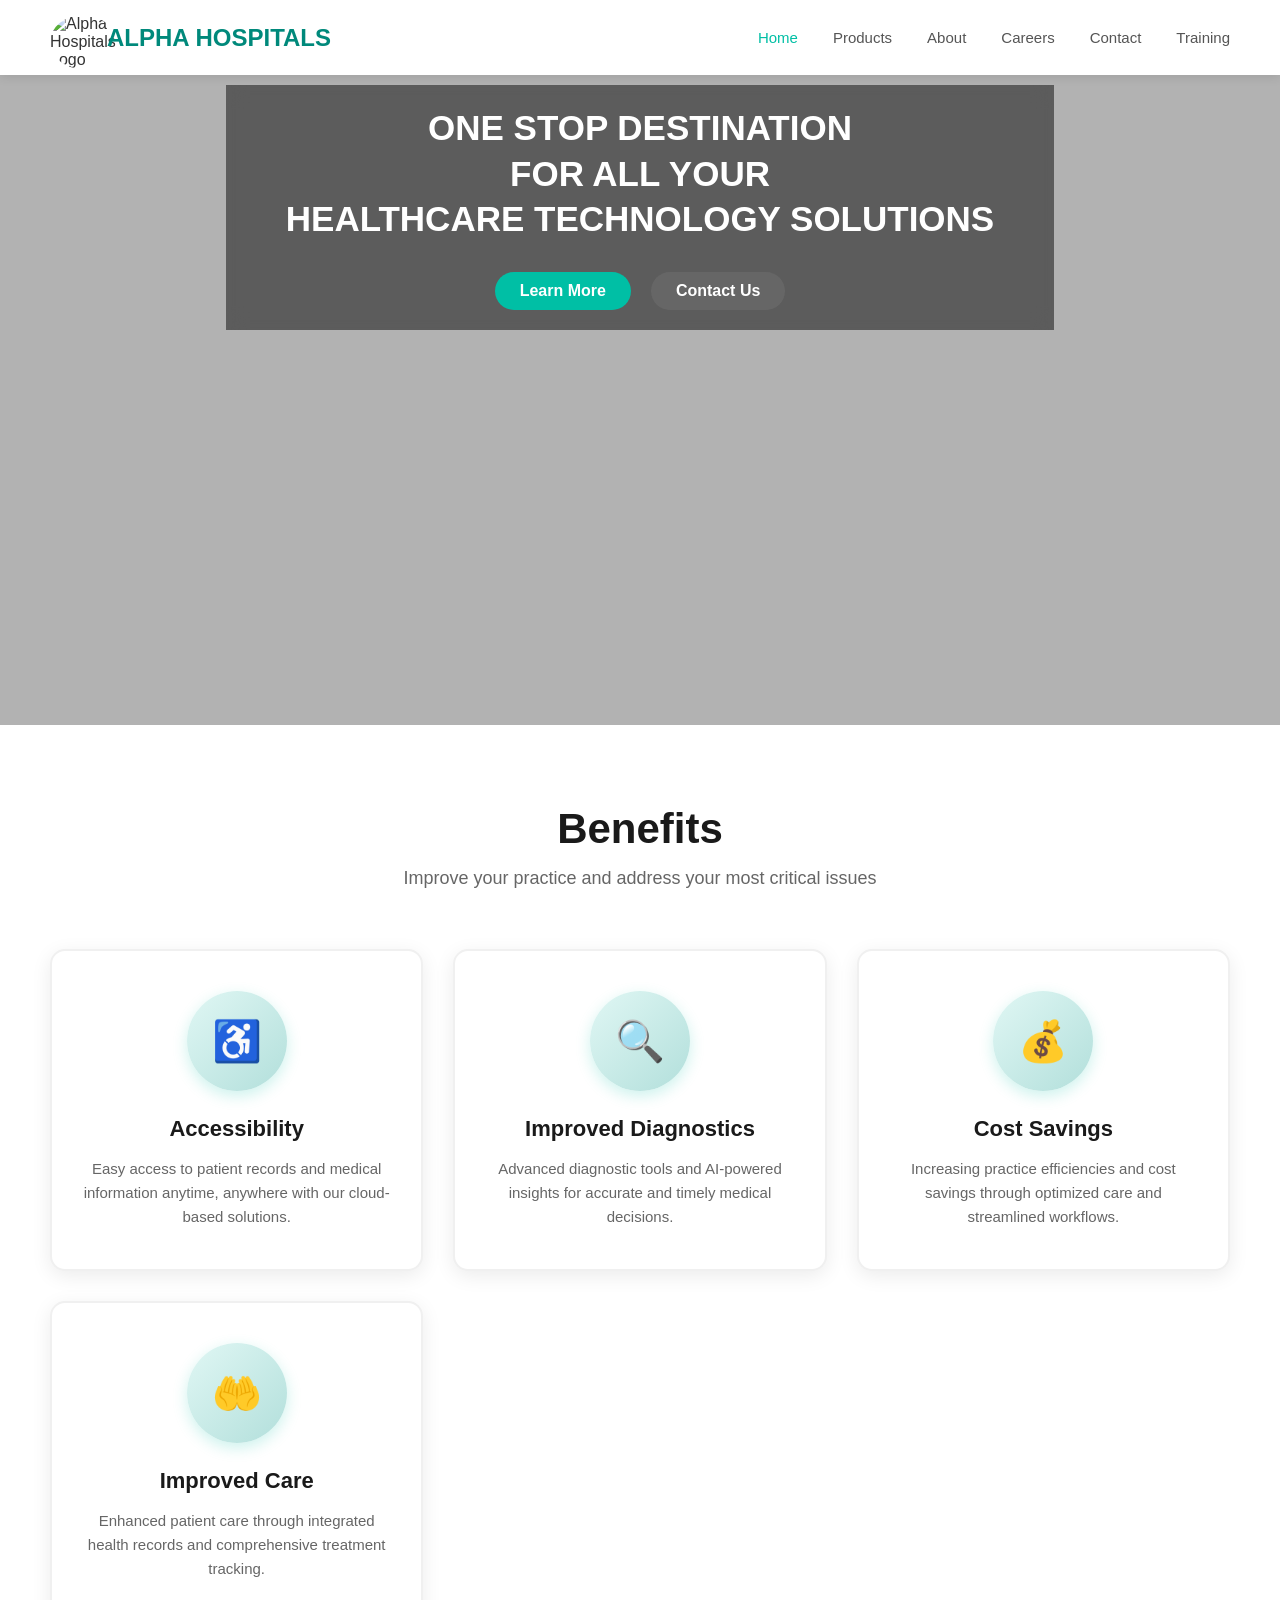
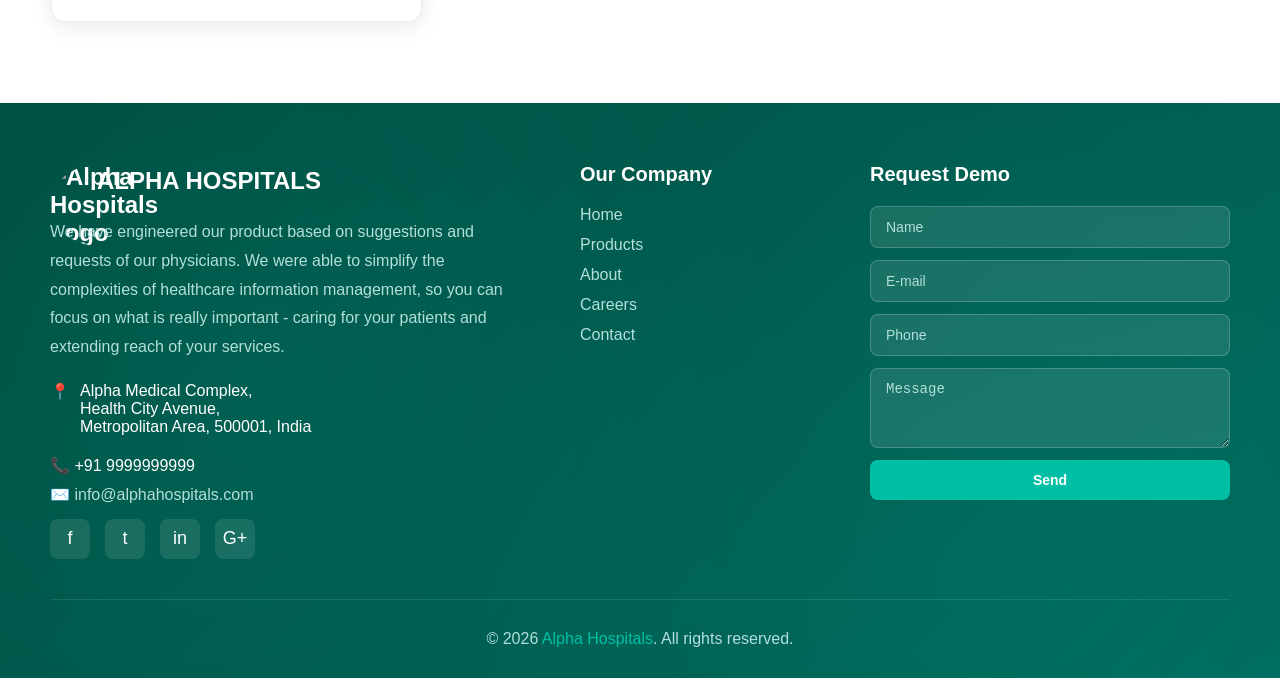
==== alpha/index.html @ a4932c6a "Alpha Application" ====
<!DOCTYPE html>
<html lang="en">
<head>
    <meta charset="UTF-8">
    <meta name="viewport" content="width=device-width, initial-scale=1.0">
    <title>Alpha Hospitals</title>
    <link rel="stylesheet" href="./style.css">
</head>

<body>
    <!-- Navigation -->
    <nav class="navbar">
        <div class="logo">
            <div class="logo-icon">
                <img src="https://cdn-icons-png.flaticon.com/256/17162/17162297.png" alt="Alpha Hospitals Logo">
            </div>
            <span class="logo-text">ALPHA HOSPITALS</span>
        </div>
        <ul class="nav-links">
            <li><a href="#home" class="active">Home</a></li>
            <li><a href="#products">Products</a></li>
            <li><a href="#about">About</a></li>
            <li><a href="#careers">Careers</a></li>
            <li><a href="#contact">Contact</a></li>
            <li><a href="#training">Training</a></li>
        </ul>
    </nav>

    <!-- Hero Section with Background Image -->
    <section class="hero-section" id="home">
        <div class="hero-content">
            <div class="hero-text">
                <div class="hero-overlay">
                    <h1>ONE STOP DESTINATION<br>FOR ALL YOUR<br>HEALTHCARE TECHNOLOGY SOLUTIONS</h1>
                    <div class="hero-buttons">
                        <a href="#about" class="btn btn-primary">Learn More</a>
                        <a href="#contact" class="btn btn-secondary">Contact Us</a>
                    </div>
                </div>
            </div>
        </div>
    </section>

    <!-- Benefits Section -->
    <section class="benefits-section" id="products">
        <h2 class="section-title">Benefits</h2>
        <p class="section-subtitle">Improve your practice and address your most critical issues</p>
        
        <div class="benefits-grid">
            <div class="benefit-card">
                <div class="benefit-icon">♿</div>
                <h3 class="benefit-title">Accessibility</h3>
                <p class="benefit-description">Easy access to patient records and medical information anytime, anywhere with our cloud-based solutions.</p>
            </div>

            <div class="benefit-card">
                <div class="benefit-icon">🔍</div>
                <h3 class="benefit-title">Improved Diagnostics</h3>
                <p class="benefit-description">Advanced diagnostic tools and AI-powered insights for accurate and timely medical decisions.</p>
            </div>

            <div class="benefit-card">
                <div class="benefit-icon">💰</div>
                <h3 class="benefit-title">Cost Savings</h3>
                <p class="benefit-description">Increasing practice efficiencies and cost savings through optimized care and streamlined workflows.</p>
            </div>

            <div class="benefit-card">
                <div class="benefit-icon">🤲</div>
                <h3 class="benefit-title">Improved Care</h3>
                <p class="benefit-description">Enhanced patient care through integrated health records and comprehensive treatment tracking.</p>
            </div>
        </div>
    </section>

    <!-- Footer -->
    <footer class="footer" id="contact">
        <div class="footer-content">
            <div class="footer-about">
                <h3>
                    <div class="footer-logo-icon">
                        <img src="https://cdn-icons-png.flaticon.com/256/17162/17162297.png" alt="Alpha Hospitals Logo">
                    </div>
                    ALPHA HOSPITALS
                </h3>
                <p>We have engineered our product based on suggestions and requests of our physicians. We were able to simplify the complexities of healthcare information management, so you can focus on what is really important - caring for your patients and extending reach of your services.</p>
                
                <div class="footer-address">
                    <div>
                        <span>📍</span>
                        <div>
                            Alpha Medical Complex,<br>
                            Health City Avenue,<br>
                            Metropolitan Area, 500001, India
                        </div>
                    </div>
                </div>
                
                <div class="footer-contact">
                    <div>📞 +91 9999999999</div>
                    <div>✉️ <a href="mailto:info@alphahospitals.com">info@alphahospitals.com</a></div>
                </div>

                <div class="social-links">
                    <a href="#" class="social-icon">f</a>
                    <a href="#" class="social-icon">t</a>
                    <a href="#" class="social-icon">in</a>
                    <a href="#" class="social-icon">G+</a>
                </div>
            </div>

            <div class="footer-links">
                <h4>Our Company</h4>
                <ul>
                    <li><a href="#home">Home</a></li>
                    <li><a href="#products">Products</a></li>
                    <li><a href="#about">About</a></li>
                    <li><a href="#careers">Careers</a></li>
                    <li><a href="#contact">Contact</a></li>
                </ul>
            </div>

            <div class="footer-demo">
                <h4>Request Demo</h4>
                <form class="footer-form">
                    <input type="text" placeholder="Name" required>
                    <input type="email" placeholder="E-mail" required>
                    <input type="tel" placeholder="Phone" required>
                    <textarea placeholder="Message"></textarea>
                    <button type="submit">Send </button>
                </form>
            </div>
        </div>

        <div class="footer-bottom">
            <p>© 2026 <a href="#">Alpha Hospitals</a>. All rights reserved.</p>
        </div>
    </footer>
</body>


</html>
---- alpha/style.css ----
* {
            margin: 0;
            padding: 0;
            box-sizing: border-box;
        }

        body {
            font-family: 'Segoe UI', Tahoma, Geneva, Verdana, sans-serif;
            color: #333;
            overflow-x: hidden;
        }

        /* Navigation Bar */
        .navbar {
            background: white;
            padding: 15px 50px;
            box-shadow: 0 2px 10px rgba(0,0,0,0.1);
            position: fixed;
            width: 100%;
            top: 0;
            z-index: 1000;
            display: flex;
            justify-content: space-between;
            align-items: center;
        }

        .logo {
            display: flex;
            align-items: center;
            gap: 12px;
        }

        .logo-icon {
            width: 45px;
            height: 45px;
            border-radius: 50%;
        }
        
        .logo-icon img {
            width: 100%;
            height: 100%;
            object-fit: cover;
            border-radius: 50%;
        }

        .logo-text {
            font-size: 24px;
            font-weight: bold;
            color: #00897b;
        }

        .nav-links {
            display: flex;
            list-style: none;
            gap: 35px;
            align-items: center;
        }

        .nav-links a {
            text-decoration: none;
            color: #555;
            font-weight: 500;
            transition: color 0.3s;
            font-size: 15px;
        }

        .nav-links a:hover,
        .nav-links a.active {
            color: #00bfa5;
        }

        /* Hero Section - WITH BACKGROUND IMAGE */
        .hero-section {
            margin-top: 75px;
            min-height: 650px;
            background-image: url('https://wallpapercave.com/wp/wp3013299.png');
            background-size: cover;
            background-position: center;
            background-repeat: no-repeat;
            background-attachment: fixed;
            display: flex;
            align-items: start;
            justify-content: center; 
            position: relative;
            padding: 10px 50px;
        }

        /* Overlay for better text readability */
        .hero-section::before {
            content: '';
            position: absolute;
            top: 0;
            left: 0;
            right: 0;
            bottom: 0;
            background: rgba(0, 0, 0, 0.3); /* Darker overlay for better readability */
            pointer-events: none;
        }

        .hero-content {
            max-width: 900px;
            width: 100%;
            position: relative;
            z-index: 2;
            display: flex;
            justify-content: center; /* CENTER CONTENT */
            align-items: center;
        }

        .hero-text {
            width: 100%;
            text-align: center; /* CENTER TEXT */
        }

        .hero-overlay {
            background: rgba(77, 77, 77, 0.85);
            backdrop-filter: blur(10px);
            padding: 20px 60px;
            border-radius: 0;
            display: inline-block;
        }

        .hero-text h1 {
            font-size: 35px;
            color: white;
            margin-bottom: 25px;
            line-height: 1.3;
            font-weight: 700;
            text-transform: uppercase;
        }

        .hero-buttons {
            display: flex;
            gap: 20px;
            margin-top: 30px;
            justify-content: center; /* CENTER BUTTONS */
        }

        .btn {
            padding: 10px 25px;
            border: none;
            border-radius: 50px;
            font-size: 16px;
            font-weight: 600;
            cursor: pointer;
            transition: all 0.3s;
            text-decoration: none;
            display: inline-block;
        }

        .btn-primary {
            background: #00bfa5;
            color: white;
        }

        .btn-primary:hover {
            background: #00897b;
            transform: translateY(-2px);
            box-shadow: 0 5px 15px rgba(0,191,165,0.3);
        }

        .btn-secondary {
            background: #666;
            color: white;
        }

        .btn-secondary:hover {
            background: #444;
            transform: translateY(-2px);
        }

        /* Benefits Section */
        .benefits-section {
            padding: 80px 50px;
            background: white;
            text-align: center;
        }

        .section-title {
            font-size: 42px;
            color: #1a1a1a;
            margin-bottom: 15px;
            font-weight: 700;
        }

        .section-subtitle {
            font-size: 18px;
            color: #666;
            margin-bottom: 60px;
        }

        .benefits-grid {
            display: grid;
            grid-template-columns: repeat(auto-fit, minmax(280px, 1fr));
            gap: 30px;
            /* max-width: 1200px; */
            margin: 0 auto;
        }

        .benefit-card {
            background: white;
            padding: 40px 30px;
            border-radius: 15px;
            box-shadow: 0 5px 20px rgba(0,0,0,0.08);
            transition: all 0.3s;
            border: 2px solid #f0f0f0;
        }

        .benefit-card:hover {
            transform: translateY(-10px);
            box-shadow: 0 15px 40px rgba(0,191,165,0.2);
            border-color: #00bfa5;
        }

        .benefit-icon {
            width: 100px;
            height: 100px;
            background: linear-gradient(135deg, #e0f7f4, #b2dfdb);
            border-radius: 50%;
            display: flex;
            align-items: center;
            justify-content: center;
            margin: 0 auto 25px;
            font-size: 40px;
            box-shadow: 0 5px 15px rgba(0,191,165,0.2);
        }

        .benefit-title {
            font-size: 22px;
            color: #1a1a1a;
            margin-bottom: 15px;
            font-weight: 600;
        }

        .benefit-description {
            font-size: 15px;
            color: #666;
            line-height: 1.6;
        }

        /* Footer */
        .footer {
            background: linear-gradient(135deg, #004d40, #00695c);
            color: white;
            padding: 60px 50px 30px;
            position: relative;
            overflow: hidden;
        }

        .footer::before {
            content: '';
            position: absolute;
            top: 0;
            left: 0;
            right: 0;
            bottom: 0;
            background: 
                radial-gradient(circle at 20% 50%, rgba(0,191,165,0.1) 0%, transparent 50%),
                radial-gradient(circle at 80% 80%, rgba(0,191,165,0.1) 0%, transparent 50%);
            pointer-events: none;
        }

        .footer-content {
            display: grid;
            grid-template-columns: 2fr 1fr 1.5fr;
            gap: 50px;
            max-width: 1200px;
            margin: 0 auto 40px;
            position: relative;
            z-index: 1;
        }

        .footer-about h3 {
            font-size: 24px;
            margin-bottom: 20px;
            display: flex;
            align-items: center;
            gap: 12px;
        }

        .footer-logo-icon {
            width: 35px;
            height: 35px;
            border-radius: 50%;
        }
        
        .footer-logo-icon img {
            width: 100%;
            height: 100%;
            object-fit: cover;
            border-radius: 50%;
        }

        .footer-about p {
            line-height: 1.8;
            color: #b2dfdb;
            margin-bottom: 20px;
        }

        .footer-address {
            display: flex;
            flex-direction: column;
            gap: 10px;
            margin-bottom: 20px;
        }

        .footer-address div {
            display: flex;
            align-items: flex-start;
            gap: 10px;
        }

        .footer-contact {
            display: flex;
            flex-direction: column;
            gap: 10px;
        }

        .footer-contact a {
            color: #b2dfdb;
            text-decoration: none;
            transition: color 0.3s;
        }

        .footer-contact a:hover {
            color: white;
        }

        .footer-links h4 {
            font-size: 20px;
            margin-bottom: 20px;
        }

        .footer-links ul {
            list-style: none;
        }

        .footer-links ul li {
            margin-bottom: 12px;
        }

        .footer-links ul li a {
            color: #b2dfdb;
            text-decoration: none;
            transition: color 0.3s;
        }

        .footer-links ul li a:hover {
            color: white;
        }

        .footer-demo h4 {
            font-size: 20px;
            margin-bottom: 20px;
        }

        .footer-form {
            display: flex;
            flex-direction: column;
            gap: 12px;
        }

        .footer-form input,
        .footer-form textarea {
            padding: 12px 15px;
            border: none;
            border-radius: 8px;
            font-size: 14px;
            background: rgba(255,255,255,0.1);
            color: white;
            border: 1px solid rgba(255,255,255,0.2);
        }

        .footer-form input::placeholder,
        .footer-form textarea::placeholder {
            color: #b2dfdb;
        }

        .footer-form textarea {
            resize: vertical;
            min-height: 80px;
        }

        .footer-form button {
            background: #00bfa5;
            color: white;
            border: none;
            padding: 12px 25px;
            border-radius: 8px;
            cursor: pointer;
            font-weight: 600;
            transition: background 0.3s;
            font-size: 14px;
        }

        .footer-form button:hover {
            background: #00897b;
        }

        .social-links {
            display: flex;
            gap: 15px;
            margin-top: 15px;
        }

        .social-icon {
            width: 40px;
            height: 40px;
            background: rgba(255,255,255,0.1);
            border-radius: 8px;
            display: flex;
            align-items: center;
            justify-content: center;
            color: white;
            text-decoration: none;
            transition: all 0.3s;
            font-size: 18px;
        }

        .social-icon:hover {
            background: #00bfa5;
            transform: translateY(-3px);
        }

        .footer-bottom {
            text-align: center;
            padding-top: 30px;
            border-top: 1px solid rgba(255,255,255,0.1);
            color: #b2dfdb;
            position: relative;
            z-index: 1;
        }

        .footer-bottom a {
            color: #00bfa5;
            text-decoration: none;
        }

        /* Responsive */
        @media (max-width: 1024px) {
            .hero-overlay {
                padding: 40px 50px;
            }

            .hero-text h1 {
                font-size: 40px;
            }

            .footer-content {
                grid-template-columns: 1fr;
            }
        }

        @media (max-width: 768px) {
            .navbar {
                padding: 15px 25px;
            }

            .nav-links {
                gap: 20px;
                font-size: 14px;
            }

            .hero-section {
                padding: 40px 25px;
                min-height: 500px;
            }

            .hero-text h1 {
                font-size: 32px;
            }

            .hero-overlay {
                padding: 30px 35px;
            }

            .benefits-grid {
                grid-template-columns: 1fr;
            }
        }

        @media (max-width: 480px) {
            .nav-links {
                flex-wrap: wrap;
                justify-content: center;
                gap: 10px;
            }

            .hero-text h1 {
                font-size: 24px;
            }

            .hero-overlay {
                padding: 25px 30px;
            }

            .hero-buttons {
                flex-direction: column;
            }

            .btn {
                width: 100%;
            }
        }
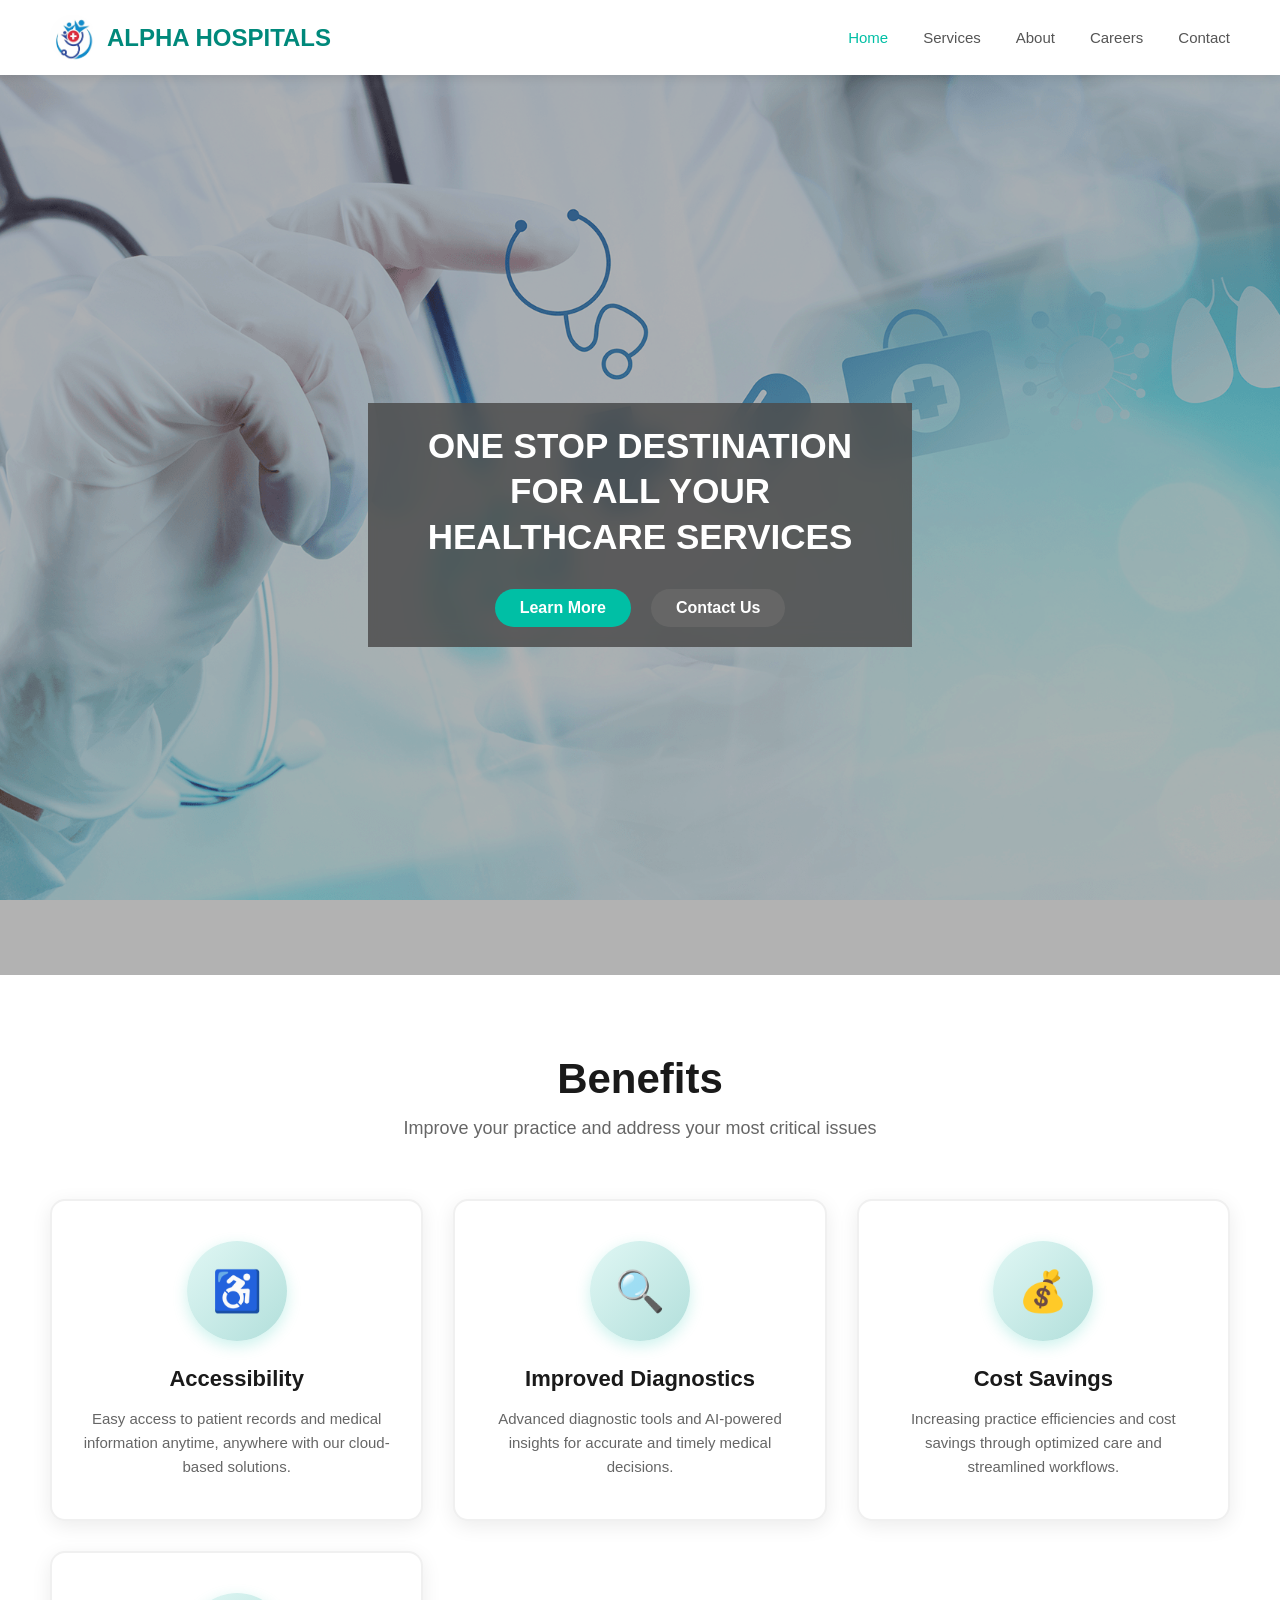
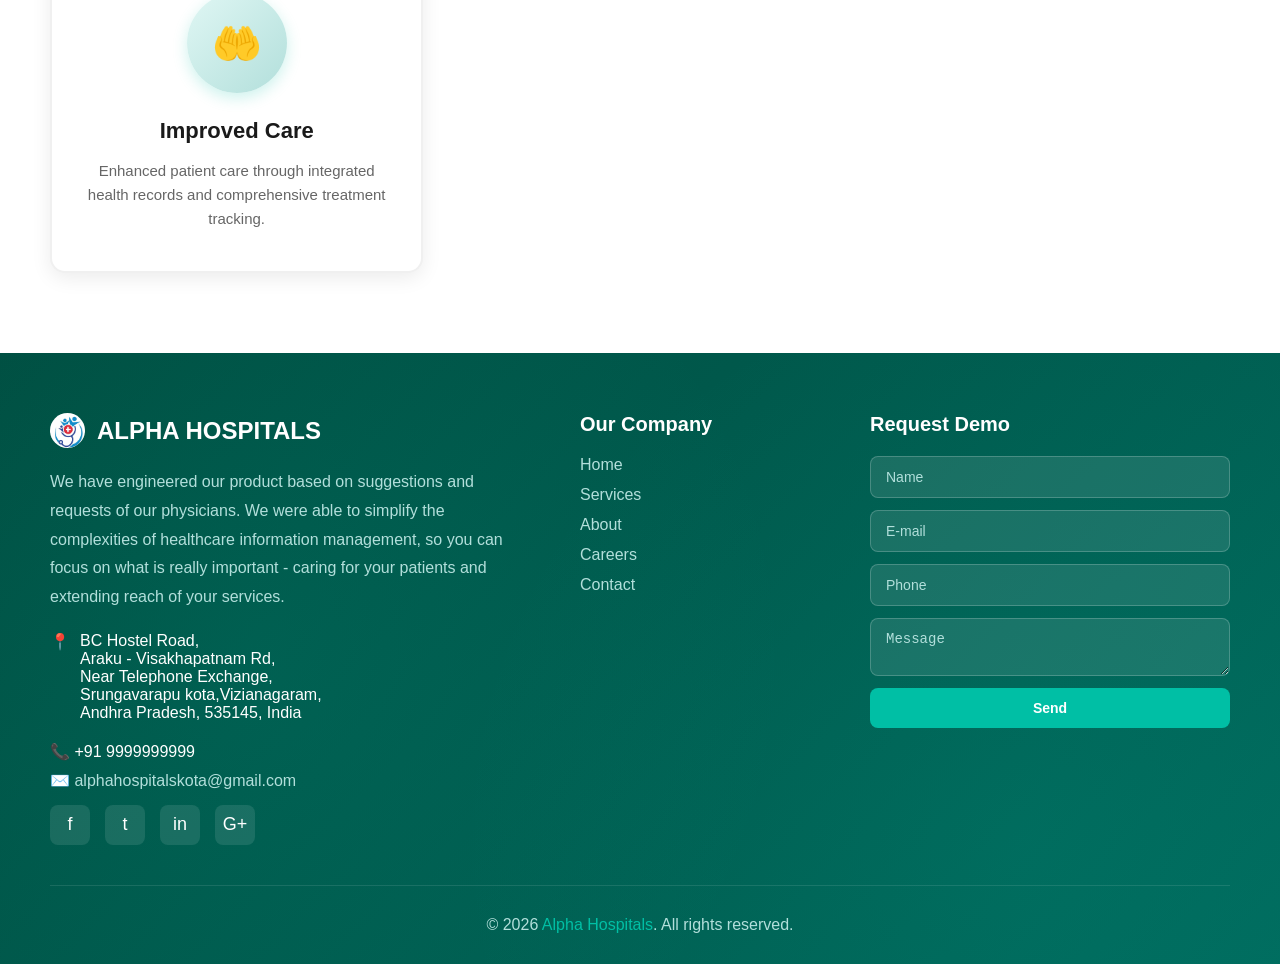
==== commit 4aa23ee8: "Created Contact html page in the alpha hospital webpage" ====
--- a/alpha/index.html
+++ b/alpha/index.html
@@ -12,17 +12,16 @@
     <nav class="navbar">
         <div class="logo">
             <div class="logo-icon">
-                <img src="https://cdn-icons-png.flaticon.com/256/17162/17162297.png" alt="Alpha Hospitals Logo">
+                <img src="./images/alpha_hospital_logo.png" alt="Alpha Hospitals Logo">
             </div>
             <span class="logo-text">ALPHA HOSPITALS</span>
         </div>
         <ul class="nav-links">
-            <li><a href="#home" class="active">Home</a></li>
-            <li><a href="#products">Products</a></li>
-            <li><a href="#about">About</a></li>
-            <li><a href="#careers">Careers</a></li>
-            <li><a href="#contact">Contact</a></li>
-            <li><a href="#training">Training</a></li>
+            <li><a href="index.html#home" class="active">Home</a></li>
+            <li><a href="index.html#services">Services</a></li>
+            <li><a href="index.html#about">About</a></li>
+            <li><a href="index.html#careers">Careers</a></li>
+            <li><a href="./contact.html">Contact</a></li>
         </ul>
     </nav>
 
@@ -31,7 +30,7 @@
         <div class="hero-content">
             <div class="hero-text">
                 <div class="hero-overlay">
-                    <h1>ONE STOP DESTINATION<br>FOR ALL YOUR<br>HEALTHCARE TECHNOLOGY SOLUTIONS</h1>
+                    <h1>ONE STOP DESTINATION<br>FOR ALL YOUR<br>HEALTHCARE SERVICES</h1>
                     <div class="hero-buttons">
                         <a href="#about" class="btn btn-primary">Learn More</a>
                         <a href="#contact" class="btn btn-secondary">Contact Us</a>
@@ -42,7 +41,7 @@
     </section>
 
     <!-- Benefits Section -->
-    <section class="benefits-section" id="products">
+    <section class="benefits-section" id="services">
         <h2 class="section-title">Benefits</h2>
         <p class="section-subtitle">Improve your practice and address your most critical issues</p>
         
@@ -79,7 +78,7 @@
             <div class="footer-about">
                 <h3>
                     <div class="footer-logo-icon">
-                        <img src="https://cdn-icons-png.flaticon.com/256/17162/17162297.png" alt="Alpha Hospitals Logo">
+                        <img src="./images/alpha_hospital_logo.png" alt="Alpha Hospitals Logo">
                     </div>
                     ALPHA HOSPITALS
                 </h3>
@@ -89,16 +88,18 @@
                     <div>
                         <span>📍</span>
                         <div>
-                            Alpha Medical Complex,<br>
-                            Health City Avenue,<br>
-                            Metropolitan Area, 500001, India
+                            BC Hostel Road,<br>
+                            Araku - Visakhapatnam Rd,<br>
+                            Near Telephone Exchange,<br>
+                            Srungavarapu kota,Vizianagaram,<br>
+                            Andhra Pradesh, 535145, India
                         </div>
                     </div>
                 </div>
                 
                 <div class="footer-contact">
                     <div>📞 +91 9999999999</div>
-                    <div>✉️ <a href="mailto:info@alphahospitals.com">info@alphahospitals.com</a></div>
+                    <div>✉️ <a href="mailto:alphahospitalskota@gmail.com">alphahospitalskota@gmail.com</a></div>
                 </div>
 
                 <div class="social-links">
@@ -113,10 +114,10 @@
                 <h4>Our Company</h4>
                 <ul>
                     <li><a href="#home">Home</a></li>
-                    <li><a href="#products">Products</a></li>
+                    <li><a href="#services">Services</a></li>
                     <li><a href="#about">About</a></li>
                     <li><a href="#careers">Careers</a></li>
-                    <li><a href="#contact">Contact</a></li>
+                    <li><a href="./contact.html">Contact</a></li>
                 </ul>
             </div>
 
@@ -127,7 +128,7 @@
                     <input type="email" placeholder="E-mail" required>
                     <input type="tel" placeholder="Phone" required>
                     <textarea placeholder="Message"></textarea>
-                    <button type="submit">Send </button>
+                    <button type="submit">Send</button>
                 </form>
             </div>
         </div>
--- a/alpha/style.css
+++ b/alpha/style.css
@@ -72,14 +72,14 @@
         /* Hero Section - WITH BACKGROUND IMAGE */
         .hero-section {
             margin-top: 75px;
-            min-height: 650px;
-            background-image: url('https://wallpapercave.com/wp/wp3013299.png');
+            height: 100vh;
+            background-image: url('./images/doctorbg.png');
             background-size: cover;
             background-position: center;
             background-repeat: no-repeat;
             background-attachment: fixed;
             display: flex;
-            align-items: start;
+            align-items: center;
             justify-content: center; 
             position: relative;
             padding: 10px 50px;
@@ -103,13 +103,13 @@
             position: relative;
             z-index: 2;
             display: flex;
-            justify-content: center; /* CENTER CONTENT */
+            justify-content: center; 
             align-items: center;
         }
 
         .hero-text {
             width: 100%;
-            text-align: center; /* CENTER TEXT */
+            text-align: center; 
         }
 
         .hero-overlay {
@@ -133,7 +133,7 @@
             display: flex;
             gap: 20px;
             margin-top: 30px;
-            justify-content: center; /* CENTER BUTTONS */
+            justify-content: center; 
         }
 
         .btn {
@@ -376,10 +376,10 @@
             color: #b2dfdb;
         }
 
-        .footer-form textarea {
+        /* .footer-form textarea {
             resize: vertical;
             min-height: 80px;
-        }
+        } */
 
         .footer-form button {
             background: #00bfa5;
@@ -436,6 +436,190 @@
             text-decoration: none;
         }
 
+
+  /* Contact Page Specific Styles */
+        .contact-container {
+            margin-top: 50px;
+            padding: 60px 50px;
+            background: #f9f9f9;
+        }
+
+        .contact-header {
+            text-align: center;
+            margin-bottom: 30px;
+        }
+
+        .contact-header h1 {
+            font-size: 40px;
+            color: #1a1a1a;
+            margin-bottom: 15px;
+            font-weight: 500;
+        }
+
+        .contact-content {
+            display: grid;
+            grid-template-columns: 1fr 1fr;
+            gap: 40px;
+            max-width: 1400px;
+            margin: 0 auto;
+            align-items: start;
+        }
+
+        /* Map Section */
+        .map-section {
+            background: white;
+            border-radius: 15px;
+            overflow: hidden;
+            box-shadow: 0 5px 20px rgba(0,0,0,0.1);
+            position: relative;
+        }
+
+        .map-iframe {
+            width: 100%;
+            height: 450px;
+            border: none;
+        }
+
+        /* Contact Form Section */
+        .form-section {
+            background: white;
+            padding: 20px;
+            border-radius: 15px;
+            box-shadow: 0 5px 20px rgba(0,0,0,0.1);
+        }
+
+        .form-section h2 {
+            font-size: 32px;
+            color: #1a1a1a;
+            margin-bottom: 20px;
+            font-weight: 600;
+        }
+
+        .contact-form {
+            display: flex;
+            flex-direction: column;
+            gap: 20px;
+        }
+
+        .form-group {
+            display: flex;
+            flex-direction: column;
+        }
+
+        .form-group label {
+            font-size: 14px;
+            color: #555;
+            margin-bottom: 8px;
+            font-weight: 500;
+        }
+
+        .form-group input,
+        .form-group textarea {
+            padding: 14px 18px;
+            border: 1px solid #ddd;
+            border-radius: 8px;
+            font-size: 15px;
+            font-family: inherit;
+            transition: border-color 0.3s;
+        }
+
+        .form-group input:focus,
+        .form-group textarea:focus {
+            outline: none;
+            border-color: #00bfa5;
+        }
+
+        /* .form-group textarea {
+            resize: vertical;
+            min-height: 120px;
+        } */
+
+        .submit-btn {
+            background: #00bfa5;
+            color: white;
+            padding: 15px 30px;
+            border: none;
+            border-radius: 8px;
+            font-size: 16px;
+            font-weight: 600;
+            cursor: pointer;
+            transition: background 0.3s;
+        }
+
+        .submit-btn:hover {
+            background: #00897b;
+        }
+
+        /* Address Details Section */
+        .address-details {
+            background: white;
+            padding: 10px;
+            border-radius: 15px;
+            box-shadow: 0 5px 20px rgba(0,0,0,0.1);
+            margin-top: 20px;
+            max-width: 1400px;
+            margin-left: auto;
+            margin-right: auto;
+        }
+
+        .address-details h2 {
+            font-size: 20px;
+            color: #1a1a1a;
+            margin-bottom: 10px;
+            font-weight: 600;
+            padding-bottom: 15px;
+            border-bottom: 3px solid #00bfa5;
+            display: inline-block;
+        }
+
+        .address-content {
+            display: grid;
+            grid-template-columns: 1fr 2fr;
+            gap: 30px;
+            margin-top: 30px;
+        }
+
+        .address-item {
+            display: flex;
+            align-items: flex-start;
+            gap: 15px;
+            margin-bottom: 20px;
+        }
+
+        .address-icon {
+            width: 40px;
+            height: 40px;
+            background: #e0f7f4;
+            border-radius: 8px;
+            display: flex;
+            align-items: center;
+            justify-content: center;
+            font-size: 20px;
+            flex-shrink: 0;
+        }
+
+        .address-text h3 {
+            font-size: 16px;
+            color: #1a1a1a;
+            margin-bottom: 8px;
+            font-weight: 600;
+        }
+
+        .address-text p {
+            font-size: 15px;
+            color: #666;
+            line-height: 1.6;
+        }
+
+        .address-text a {
+            color: #00bfa5;
+            text-decoration: none;
+        }
+
+        .address-text a:hover {
+            text-decoration: underline;
+        }
+
         /* Responsive */
         @media (max-width: 1024px) {
             .hero-overlay {
@@ -449,6 +633,14 @@
             .footer-content {
                 grid-template-columns: 1fr;
             }
+
+            .contact-content {
+                grid-template-columns: 1fr;
+            }
+
+            .address-content {
+                grid-template-columns: 1fr;
+            }
         }
 
         @media (max-width: 768px) {
@@ -476,6 +668,22 @@
 
             .benefits-grid {
                 grid-template-columns: 1fr;
+            }
+
+            .contact-container {
+                padding: 40px 25px;
+            }
+
+            .contact-header h1 {
+                font-size: 36px;
+            }
+
+            .form-section {
+                padding: 30px 25px;
+            }
+
+            .address-details {
+                padding: 30px 25px;
             }
         }
 
@@ -501,4 +709,8 @@
             .btn {
                 width: 100%;
             }
+
+            .contact-header h1 {
+                font-size: 28px;
+            }
         }
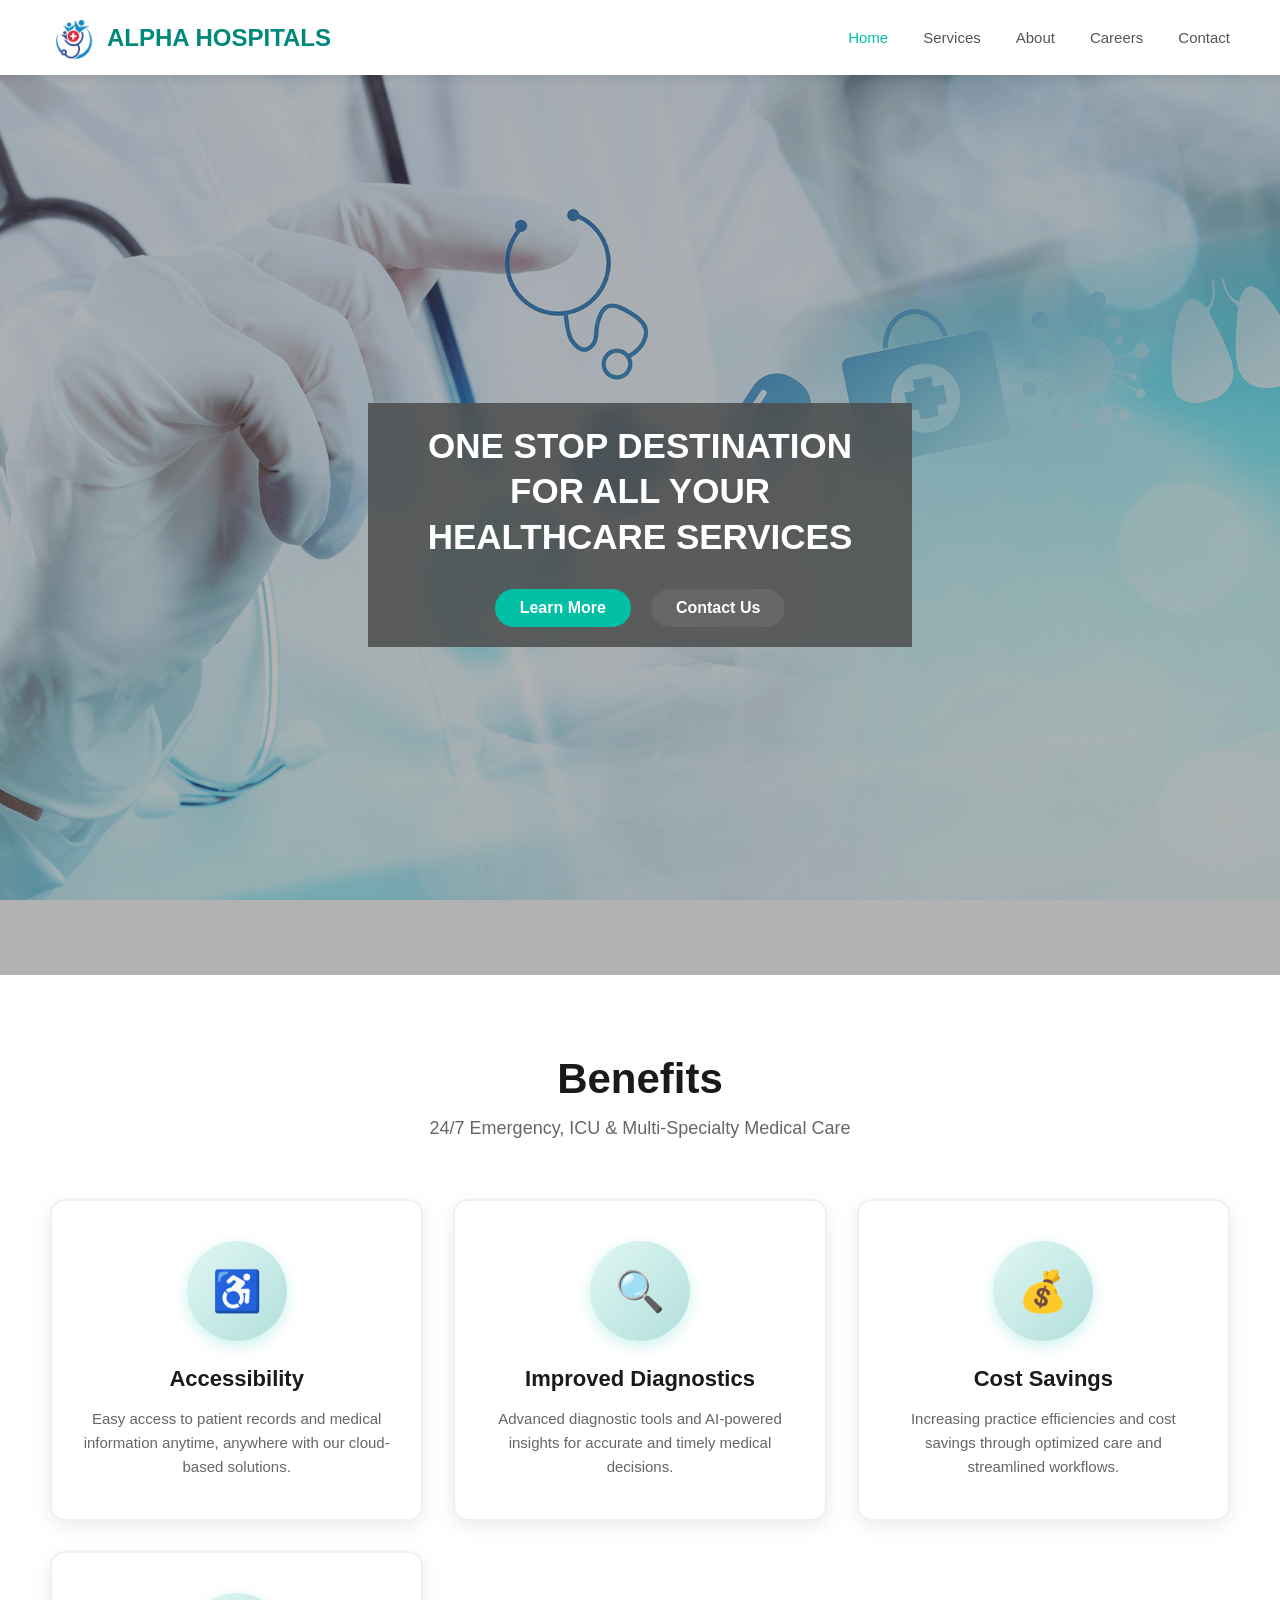
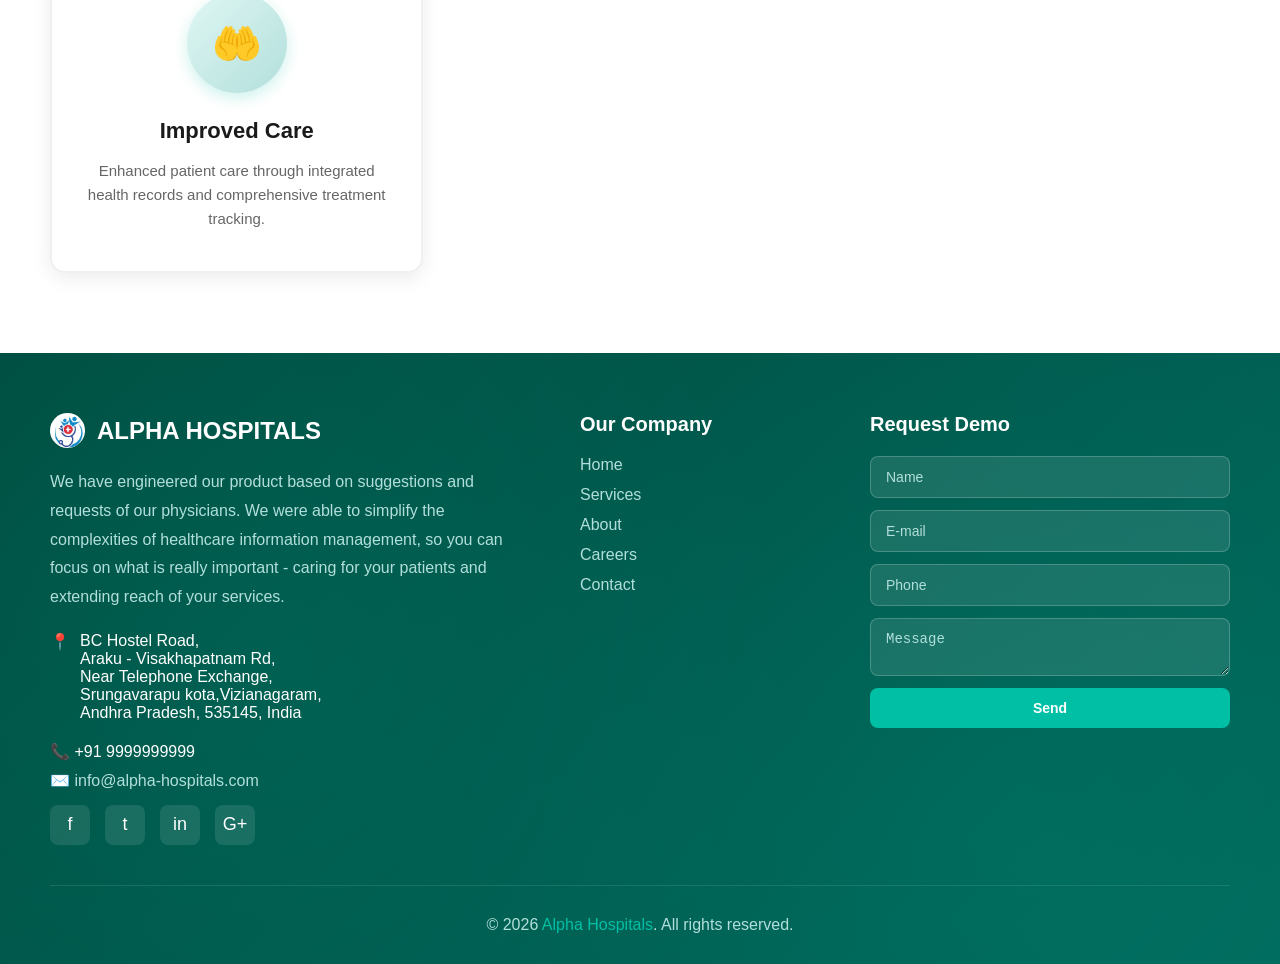
==== commit f7cce5a9: "added new mail address" ====
--- a/alpha/index.html
+++ b/alpha/index.html
@@ -43,7 +43,7 @@
     <!-- Benefits Section -->
     <section class="benefits-section" id="services">
         <h2 class="section-title">Benefits</h2>
-        <p class="section-subtitle">Improve your practice and address your most critical issues</p>
+        <p class="section-subtitle">24/7 Emergency, ICU & Multi-Specialty Medical Care</p>
         
         <div class="benefits-grid">
             <div class="benefit-card">
@@ -99,7 +99,7 @@
                 
                 <div class="footer-contact">
                     <div>📞 +91 9999999999</div>
-                    <div>✉️ <a href="mailto:alphahospitalskota@gmail.com">alphahospitalskota@gmail.com</a></div>
+                    <div>✉️ <a href="mailto:info@alpha-hospitals.com">info@alpha-hospitals.com</a></div>
                 </div>
 
                 <div class="social-links">
